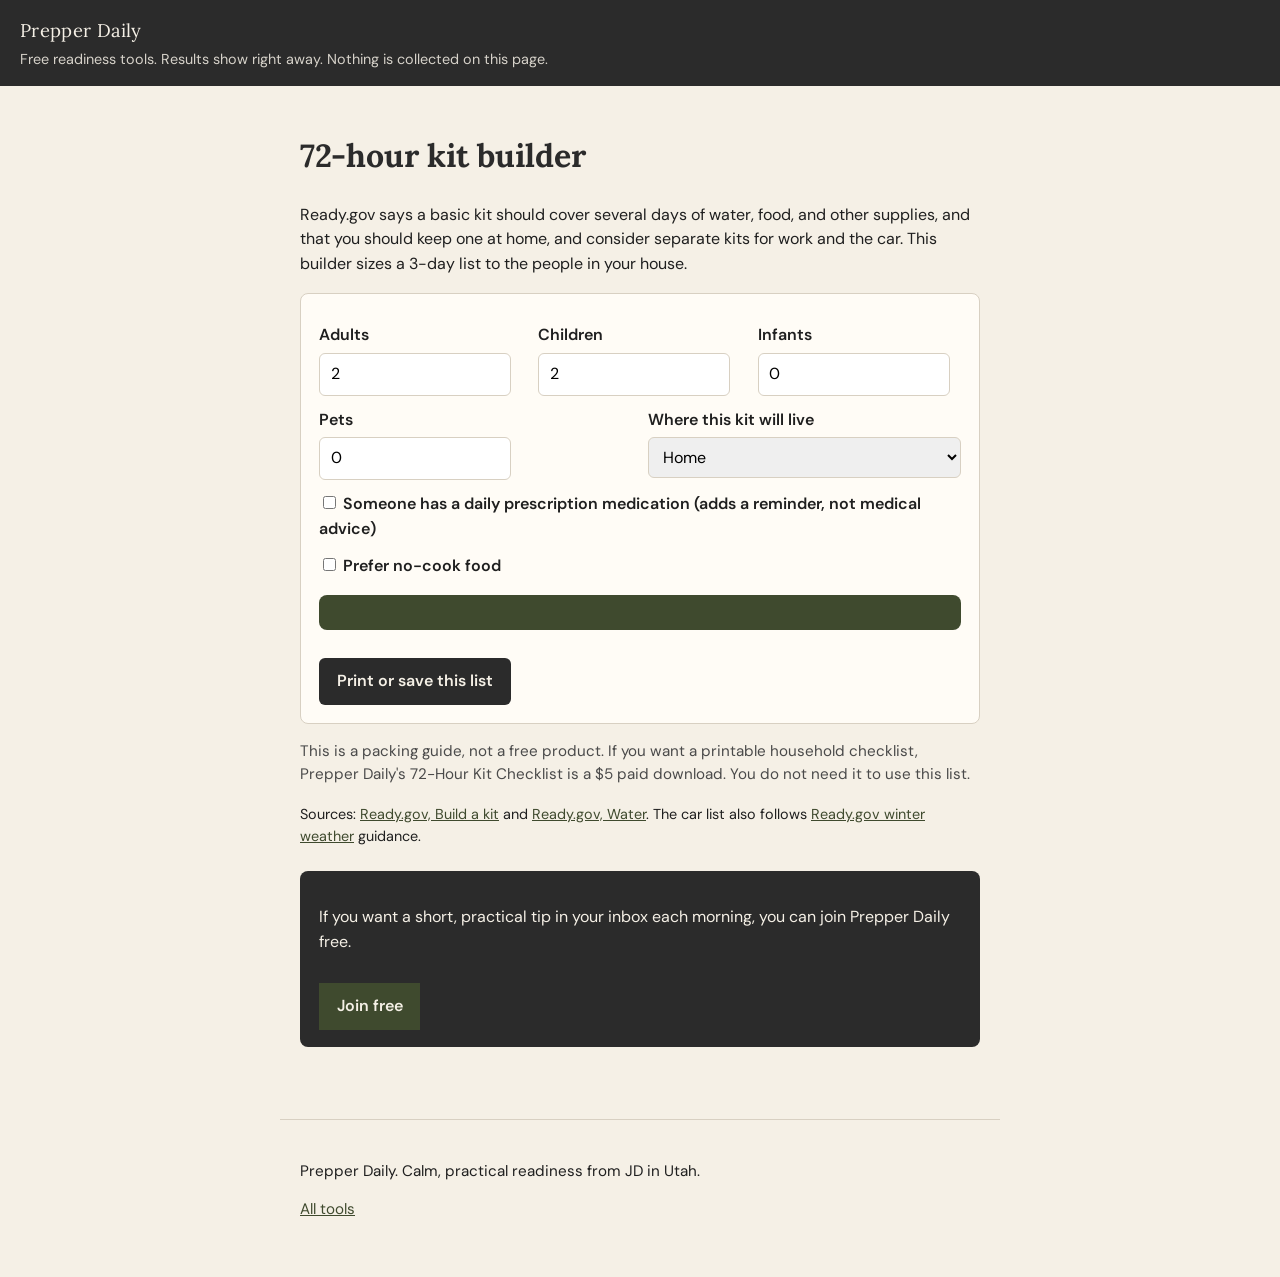
==== kit.html @ 3aa91286 "Add Prepper Daily tools" ====
<!DOCTYPE html>
<html lang="en">
<head>
<meta charset="utf-8">
<meta name="viewport" content="width=device-width, initial-scale=1">
<title>72-hour kit builder | Prepper Daily</title>
<meta name="description" content="Build a 3-day emergency kit list by family size using Ready.gov guidance.">
<link rel="preconnect" href="https://fonts.googleapis.com">
<link rel="preconnect" href="https://fonts.gstatic.com" crossorigin>
<link href="https://fonts.googleapis.com/css2?family=DM+Sans:wght@400;600&family=Lora:wght@700&display=swap" rel="stylesheet">
<link rel="stylesheet" href="styles.css">
</head>
<body>
<header class="app">
  <div class="brand"><a href="index.html">Prepper Daily</a></div>
  <div class="sub">Free readiness tools. Results show right away. Nothing is collected on this page.</div>
</header>

<main>
  <h1>72-hour kit builder</h1>
  <p>Ready.gov says a basic kit should cover several days of water, food, and other supplies, and that you should keep one at home, and consider separate kits for work and the car. This builder sizes a 3-day list to the people in your house.</p>
  <div class="card">
    <div class="row">
      <div><label for="adults">Adults</label><input id="adults" type="number" min="0" value="2"></div>
      <div><label for="children">Children</label><input id="children" type="number" min="0" value="2"></div>
      <div><label for="infants">Infants</label><input id="infants" type="number" min="0" value="0"></div>
    </div>
    <div class="row">
      <div><label for="pets">Pets</label><input id="pets" type="number" min="0" value="0"></div>
      <div>
        <label for="place">Where this kit will live</label>
        <select id="place">
          <option value="home" selected>Home</option>
          <option value="car">Car</option>
          <option value="work">Workplace (24 hours or more)</option>
        </select>
      </div>
    </div>
    <label><input type="checkbox" id="meds"> Someone has a daily prescription medication (adds a reminder, not medical advice)</label>
    <label><input type="checkbox" id="nocook"> Prefer no-cook food</label>
    <div id="out" class="result" aria-live="polite"></div>
    <button type="button" class="secondary" id="printBtn">Print or save this list</button>
  </div>
  <p class="muted">This is a packing guide, not a free product. If you want a printable household checklist, Prepper Daily's 72-Hour Kit Checklist is a $5 paid download. You do not need it to use this list.</p>
  <p class="source">Sources: <a href="https://www.ready.gov/kit">Ready.gov, Build a kit</a> and <a href="https://www.ready.gov/water">Ready.gov, Water</a>. The car list also follows <a href="https://www.ready.gov/winter-weather">Ready.gov winter weather</a> guidance.</p>
<script>
function n(id){ return Math.max(0, Number(document.getElementById(id).value || 0)); }
function render(){
  const adults=n('adults'), children=n('children'), infants=n('infants'), pets=n('pets');
  const people=adults+children+infants;
  const place=document.getElementById('place').value;
  const meds=document.getElementById('meds').checked;
  const nocook=document.getElementById('nocook').checked;
  const days = place==='work' ? 1 : 3;
  const gallons = people * days;
  const meals = people * 3 * days;
  const where = place==='home' ? 'Keep this kit in a designated place and make sure everyone knows where it is.' :
    place==='car' ? 'Keep this kit in the car in case you are stranded. Ready.gov also says to keep a fuller tank of gas in winter.' :
    'Ready.gov says to be ready to stay at work for at least 24 hours, with food, water, medicine, and comfortable walking shoes.';
  const foodLine = nocook
    ? meals + ' no-cook servings (about 3 meals a day for ' + days + ' day(s)). Choose foods that do not need a stove, and include a manual can opener if you pack cans.'
    : 'At least ' + days + ' day(s) of non-perishable food, about ' + meals + ' meals if you plan 3 a day. Include a manual can opener.';
  let extra=[];
  if (infants>0) extra.push('Infant supplies: formula, bottles, diapers, wipes, and diaper rash cream for ' + infants + ' infant(s).');
  if (pets>0) extra.push('Pet food and extra water for ' + pets + ' pet(s). Ready.gov includes pets in the kit list; use an amount you know your animals actually drink and eat.');
  if (meds) extra.push('A reminder only: pack a few days of each daily prescription in the original labeled container, and a list of the names. Ask your pharmacist or clinician if you need help planning a supply. This tool does not give medical advice.');
  if (children>0) extra.push('A change of clothes and a small activity (book, game, or puzzle) for ' + children + ' child(ren).');
  const items = [
    'Water: ' + gallons + ' gallon(s) for ' + people + ' people for ' + days + ' day(s), at Ready.gov\\'s one gallon per person per day. Store more if you can.',
    foodLine,
    'Flashlight and extra batteries',
    'Battery-powered or hand-crank radio, and a NOAA Weather Radio if you have one',
    'First aid kit',
    'Whistle, to signal for help',
    'Dust mask',
    'Moist towelettes, garbage bags, and plastic ties for sanitation',
    'Wrench or pliers to turn off utilities, if you may need them',
    'Local maps, and a cell phone charger plus a backup battery',
    'A warm blanket or sleeping bag for each person',
    'A complete change of clothing and sturdy shoes suited to the season',
    'Copies of important papers in a waterproof pouch, and some cash in small bills'
  ];
  if (place==='car') {
    items.push('Jumper cables, an ice scraper, a small shovel, and sand or kitty litter for traction');
    items.push('A bright cloth you can tie to the antenna or door');
  }
  const extraHtml = extra.length ? '<h3>For your household</h3><ul class="list-out">' + extra.map(x=>'<li>'+x+'</li>').join('') + '</ul>' : '';
  document.getElementById('out').innerHTML =
    '<h2>Your ' + days + '-day list for ' + people + ' people</h2>' +
    '<p>' + where + '</p>' +
    '<ul class="list-out">' + items.map(x=>'<li>'+x+'</li>').join('') + '</ul>' + extraHtml;
}
['adults','children','infants','pets','place','meds','nocook'].forEach(id=>{
  document.getElementById(id).addEventListener('input', render);
  document.getElementById(id).addEventListener('change', render);
});
document.getElementById('printBtn').addEventListener('click', ()=>window.print());
render();
</script>

<div class="signup">
  <p>If you want a short, practical tip in your inbox each morning, you can join Prepper Daily free.</p>
  <a class="btn" href="https://jds-newsletter-66e0ed.beehiiv.com/subscribe">Join free</a>
</div>
</main>
<footer class="app">
  <p>Prepper Daily. Calm, practical readiness from JD in Utah.</p>
  <p><a href="index.html">All tools</a></p>
</footer>
</body>
</html>
---- styles.css ----
/* Prepper Daily tools. Charcoal and olive. */
:root {
  --olive: #3F4A2E;
  --charcoal: #2B2B2B;
  --tan: #8B7355;
  --paper: #F5F0E6;
  --ink: #1F1F1F;
  --card: #FFFcf6;
  --line: #d8d0c2;
}
* { box-sizing: border-box; }
html, body { margin: 0; padding: 0; }
body {
  font-family: "DM Sans", system-ui, sans-serif;
  background: var(--paper);
  color: var(--ink);
  line-height: 1.55;
}
h1, h2, h3 { font-family: Lora, Georgia, serif; color: var(--charcoal); font-weight: 700; }
a { color: var(--olive); }
header.app {
  background: var(--charcoal);
  color: var(--paper);
  padding: 1rem 1.25rem;
}
header.app a { color: var(--paper); text-decoration: none; }
header.app .brand { font-family: Lora, Georgia, serif; font-size: 1.15rem; letter-spacing: 0.02em; }
header.app .sub { font-size: 0.9rem; opacity: 0.85; margin-top: 0.2rem; }
main { max-width: 720px; margin: 0 auto; padding: 1.5rem 1.25rem 3rem; }
.card {
  background: var(--card);
  border: 1px solid var(--line);
  border-radius: 8px;
  padding: 1.1rem 1.15rem;
  margin: 1rem 0;
}
label { display: block; font-weight: 600; margin: 0.75rem 0 0.3rem; }
input, select, button, textarea {
  font: inherit;
  padding: 0.5rem 0.65rem;
  border-radius: 6px;
  border: 1px solid var(--line);
  width: 100%;
}
input[type="number"] { max-width: 12rem; }
input[type="checkbox"] { width: auto; }
.row { display: flex; gap: 1rem; flex-wrap: wrap; }
.row > * { flex: 1; min-width: 140px; }
button, .btn {
  display: inline-block;
  background: var(--olive);
  color: var(--paper);
  border: 0;
  padding: 0.7rem 1.1rem;
  text-decoration: none;
  font-weight: 600;
  cursor: pointer;
  width: auto;
  margin-top: 0.75rem;
}
button.secondary { background: var(--charcoal); }
.btn.ghost, a.ghost {
  background: transparent;
  color: var(--olive);
  border: 1px solid var(--olive);
}
.result {
  background: var(--olive);
  color: var(--paper);
  border-radius: 8px;
  padding: 1.1rem 1.2rem;
  margin: 1rem 0;
}
.result h2 { color: var(--paper); margin-top: 0; }
.result a { color: var(--paper); }
.muted { color: #4a4a4a; font-size: 0.95rem; }
.tools { display: grid; gap: 1rem; }
.tools a {
  display: block;
  background: var(--card);
  border: 1px solid var(--line);
  border-radius: 8px;
  padding: 1rem 1.1rem;
  text-decoration: none;
  color: var(--ink);
}
.tools a h2 { margin: 0 0 0.35rem; color: var(--olive); }
footer.app {
  border-top: 1px solid var(--line);
  padding: 1.5rem 1.25rem 2.5rem;
  max-width: 720px;
  margin: 0 auto;
  font-size: 0.95rem;
}
.signup {
  background: var(--charcoal);
  color: var(--paper);
  border-radius: 8px;
  padding: 1.1rem 1.2rem;
  margin: 1.5rem 0;
}
.signup a.btn { background: var(--olive); color: var(--paper); }
ul.clean { padding-left: 1.2rem; }
.list-out li { margin: 0.25rem 0; }
#search-results { list-style: none; padding: 0; margin: 0.5rem 0 0; }
#search-results li button {
  background: var(--card);
  color: var(--ink);
  border: 1px solid var(--line);
  width: 100%;
  text-align: left;
  margin: 0.25rem 0;
}
.source { font-size: 0.9rem; margin-top: 1rem; }
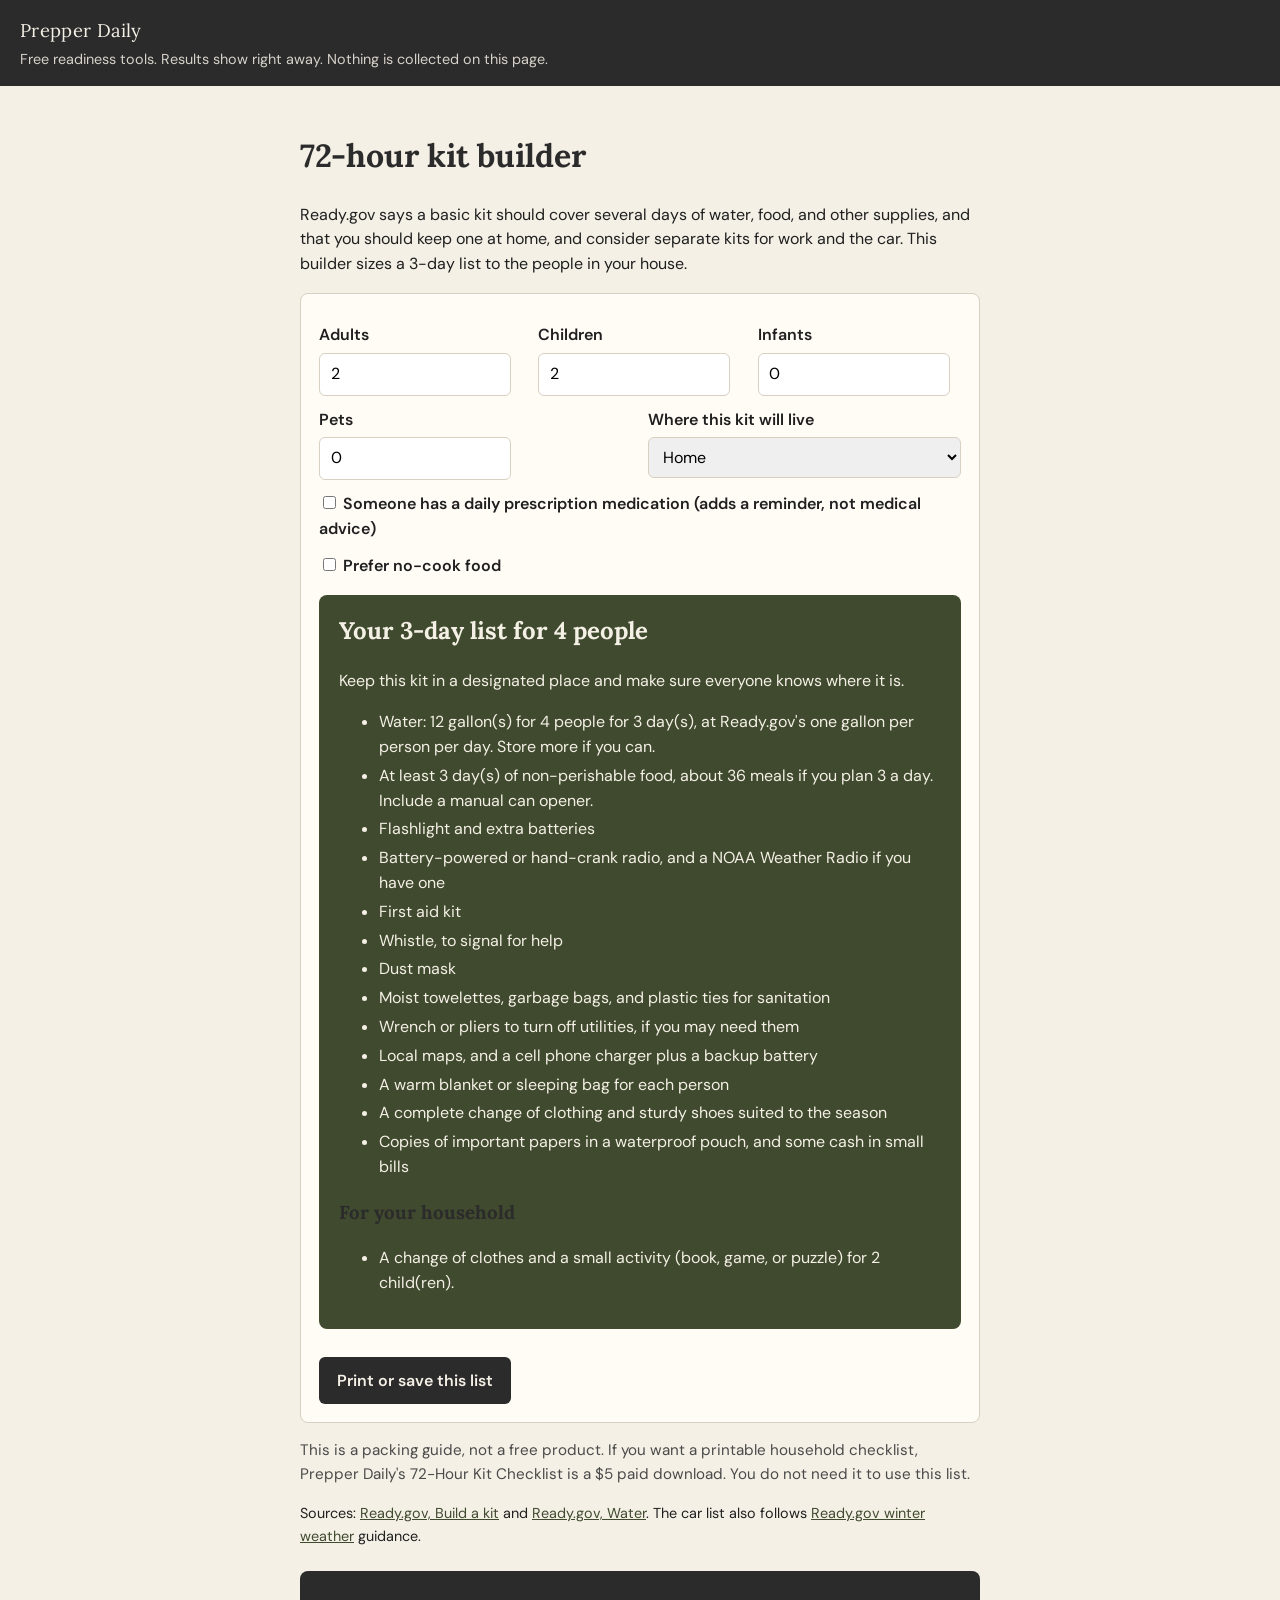
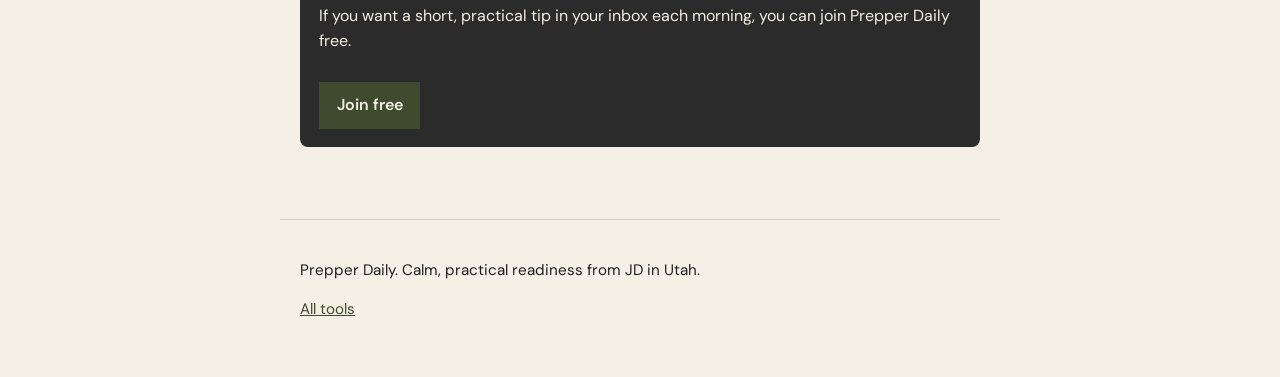
==== commit ed6c4de2: "Fix JS string escaping in water and kit" ====
--- a/kit.html
+++ b/kit.html
@@ -66,7 +66,7 @@
   if (meds) extra.push('A reminder only: pack a few days of each daily prescription in the original labeled container, and a list of the names. Ask your pharmacist or clinician if you need help planning a supply. This tool does not give medical advice.');
   if (children>0) extra.push('A change of clothes and a small activity (book, game, or puzzle) for ' + children + ' child(ren).');
   const items = [
-    'Water: ' + gallons + ' gallon(s) for ' + people + ' people for ' + days + ' day(s), at Ready.gov\\'s one gallon per person per day. Store more if you can.',
+    'Water: ' + gallons + ' gallon(s) for ' + people + ' people for ' + days + ' day(s), at Ready.gov\'s one gallon per person per day. Store more if you can.',
     foodLine,
     'Flashlight and extra batteries',
     'Battery-powered or hand-crank radio, and a NOAA Weather Radio if you have one',
